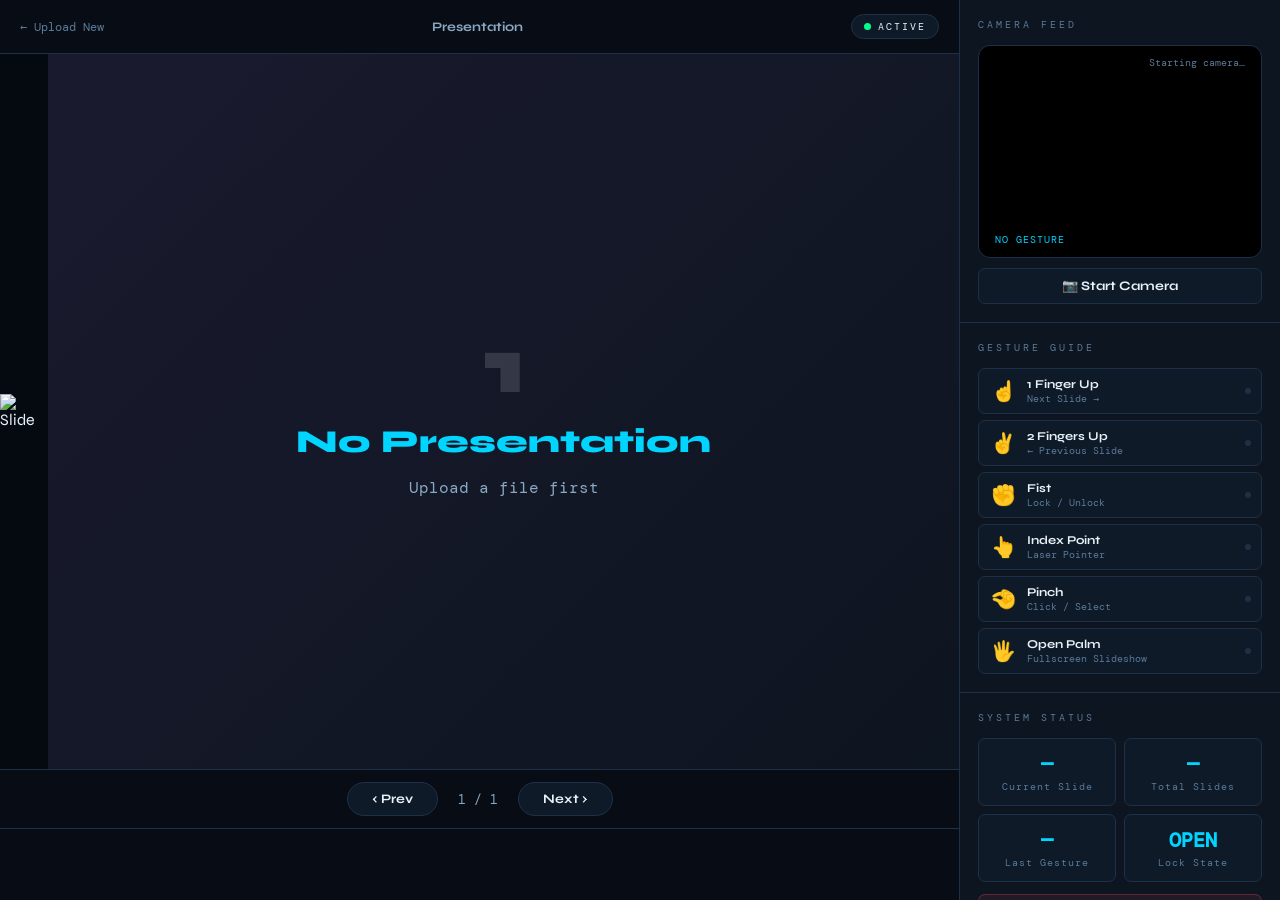
==== templates/viewer.html @ 9d8de514 "first commit" ====
<!DOCTYPE html>
<html lang="en">
<head>
  <meta charset="UTF-8"/>
  <meta name="viewport" content="width=device-width, initial-scale=1.0"/>
  <title>GestureSlide — Viewer</title>
  <link rel="preconnect" href="https://fonts.googleapis.com">
  <link href="https://fonts.googleapis.com/css2?family=Syne:wght@400;700;800&family=DM+Mono:wght@400;500&display=swap" rel="stylesheet">
  <link rel="stylesheet" href="/static/css/style.css">
</head>
<body class="viewer-body">

<div class="viewer-layout">

  <!-- ── LEFT: SLIDE DISPLAY ─────────────────────────── -->
  <div class="slide-panel">

    <div class="slide-topbar">
      <a href="/" class="back-btn">← Upload New</a>
      <div class="slide-title" id="presName">Presentation</div>
      <div class="status-badge" id="statusBadge">
        <span class="dot pulse green" id="statusDot"></span>
        <span id="statusText">ACTIVE</span>
      </div>
    </div>

    <!-- Main slide display -->
    <div class="slide-stage" id="slideStage">
      <img id="slideImg" src="" alt="Slide" draggable="false"/>
      <!-- Demo colored slide fallback -->
      <div id="slideFallback" class="slide-fallback" style="display:none">
        <div class="fallback-num" id="fallbackNum">1</div>
        <div class="fallback-title" id="fallbackTitle">Loading…</div>
        <div class="fallback-sub" id="fallbackSub"></div>
      </div>
      <!-- Laser pointer dot -->
      <div class="laser-dot" id="laserDot"></div>
      <!-- Lock overlay -->
      <div class="lock-overlay" id="lockOverlay" style="display:none">
        <div class="lock-icon">🔒</div>
        <div class="lock-text">SYSTEM LOCKED</div>
        <div class="lock-sub">Show a FIST gesture to unlock</div>
      </div>
    </div>

    <!-- Slide controls bar -->
    <div class="slide-controls">
      <button class="ctrl-btn" id="prevBtn" onclick="changeSlide('prev')">‹ Prev</button>
      <div class="slide-counter">
        <span id="curSlide">1</span> / <span id="totSlide">1</span>
      </div>
      <button class="ctrl-btn" id="nextBtn" onclick="changeSlide('next')">Next ›</button>
    </div>

    <!-- Thumbnail strip -->
    <div class="thumb-strip" id="thumbStrip"></div>
  </div>

  <!-- ── RIGHT: SIDEBAR ─────────────────────────── -->
  <div class="sidebar">

    <!-- Camera feed -->
    <div class="cam-section">
      <div class="sidebar-label">Camera Feed</div>
      <div class="cam-wrapper">
        <video id="camVideo" autoplay muted playsinline></video>
        <canvas id="camCanvas"></canvas>
        <div class="cam-overlay-label" id="gestureName">No gesture</div>
        <div class="cam-status" id="camStatus">Starting camera…</div>
      </div>
      <button class="btn-cam" id="camBtn" onclick="toggleCamera()">📷 Start Camera</button>
    </div>

    <!-- Gesture Guide -->
    <div class="guide-section">
      <div class="sidebar-label">Gesture Guide</div>
      <div class="gesture-list">
        <div class="gesture-row" id="g-next">
          <span class="g-icon">☝️</span>
          <div class="g-info">
            <div class="g-name">1 Finger Up</div>
            <div class="g-action">Next Slide →</div>
          </div>
          <div class="g-indicator" id="gi-next"></div>
        </div>
        <div class="gesture-row" id="g-prev">
          <span class="g-icon">✌️</span>
          <div class="g-info">
            <div class="g-name">2 Fingers Up</div>
            <div class="g-action">← Previous Slide</div>
          </div>
          <div class="g-indicator" id="gi-prev"></div>
        </div>
        <div class="gesture-row" id="g-fist">
          <span class="g-icon">✊</span>
          <div class="g-info">
            <div class="g-name">Fist</div>
            <div class="g-action">Lock / Unlock</div>
          </div>
          <div class="g-indicator" id="gi-fist"></div>
        </div>
        <div class="gesture-row" id="g-point">
          <span class="g-icon">👆</span>
          <div class="g-info">
            <div class="g-name">Index Point</div>
            <div class="g-action">Laser Pointer</div>
          </div>
          <div class="g-indicator" id="gi-point"></div>
        </div>
        <div class="gesture-row" id="g-pinch">
          <span class="g-icon">🤏</span>
          <div class="g-info">
            <div class="g-name">Pinch</div>
            <div class="g-action">Click / Select</div>
          </div>
          <div class="g-indicator" id="gi-pinch"></div>
        </div>
        <div class="gesture-row" id="g-palm">
          <span class="g-icon">🖐️</span>
          <div class="g-info">
            <div class="g-name">Open Palm</div>
            <div class="g-action">Fullscreen Slideshow</div>
          </div>
          <div class="g-indicator" id="gi-palm"></div>
        </div>
      </div>
    </div>

    <!-- System Status -->
    <div class="status-section">
      <div class="sidebar-label">System Status</div>
      <div class="status-grid">
        <div class="stat-box">
          <div class="stat-val" id="statSlide">—</div>
          <div class="stat-key">Current Slide</div>
        </div>
        <div class="stat-box">
          <div class="stat-val" id="statTotal">—</div>
          <div class="stat-key">Total Slides</div>
        </div>
        <div class="stat-box">
          <div class="stat-val" id="statGesture">—</div>
          <div class="stat-key">Last Gesture</div>
        </div>
        <div class="stat-box">
          <div class="stat-val" id="statLock">OPEN</div>
          <div class="stat-key">Lock State</div>
        </div>
      </div>
      <button class="btn-lock" onclick="toggleLock()">🔒 Toggle Lock</button>
    </div>

  </div>
</div>

<!-- MediaPipe CDN - pinned versions for reliability -->
<script src="https://cdn.jsdelivr.net/npm/@mediapipe/camera_utils@0.3/camera_utils.js" crossorigin="anonymous"></script>
<script src="https://cdn.jsdelivr.net/npm/@mediapipe/drawing_utils@0.3/drawing_utils.js" crossorigin="anonymous"></script>
<script src="https://cdn.jsdelivr.net/npm/@mediapipe/hands@0.4/hands.js" crossorigin="anonymous"></script>
<script src="/static/js/gesture.js"></script>
<script src="/static/js/viewer.js"></script>
</body>
</html>
---- static/css/style.css ----
/* ─── GestureSlide — Design System ─── */
@import url('https://fonts.googleapis.com/css2?family=Syne:wght@400;700;800&family=DM+Mono:wght@400;500&display=swap');

:root {
  --bg: #080c14;
  --bg2: #0d1520;
  --bg3: #111d2e;
  --border: #1e3048;
  --accent: #00d4ff;
  --accent2: #e94560;
  --accent3: #00ff88;
  --text: #e8f0f8;
  --text-dim: #5a7a99;
  --text-mid: #8aa8c4;
  --card: #0e1a28;
  --font-head: 'Syne', sans-serif;
  --font-mono: 'DM Mono', monospace;
  --radius: 12px;
  --radius-sm: 7px;
  --glow: 0 0 24px rgba(0,212,255,0.18);
}

*, *::before, *::after { box-sizing: border-box; margin: 0; padding: 0; }

body {
  background: var(--bg);
  color: var(--text);
  font-family: var(--font-head);
  min-height: 100vh;
  overflow-x: hidden;
}

/* ── Background Effects ── */
.bg-grid {
  position: fixed; inset: 0; z-index: 0;
  background-image:
    linear-gradient(rgba(0,212,255,0.04) 1px, transparent 1px),
    linear-gradient(90deg, rgba(0,212,255,0.04) 1px, transparent 1px);
  background-size: 48px 48px;
  pointer-events: none;
}
.bg-glow {
  position: fixed; top: -200px; left: 50%; transform: translateX(-50%);
  width: 800px; height: 400px;
  background: radial-gradient(ellipse, rgba(0,212,255,0.06) 0%, transparent 70%);
  pointer-events: none; z-index: 0;
}

/* ── UPLOAD PAGE ── */
.upload-page {
  position: relative; z-index: 1;
  max-width: 900px; margin: 0 auto;
  padding: 0 24px 80px;
}

.header {
  display: flex; align-items: center; justify-content: space-between;
  padding: 28px 0 40px;
}
.logo { display: flex; align-items: center; gap: 10px; }
.logo-icon { font-size: 22px; color: var(--accent); }
.logo-text { font-size: 20px; font-weight: 800; letter-spacing: -0.5px; }
.header-badge {
  display: flex; align-items: center; gap: 8px;
  background: var(--card); border: 1px solid var(--border);
  padding: 6px 14px; border-radius: 100px;
  font-family: var(--font-mono); font-size: 11px; color: var(--text-mid);
}

.dot { width: 7px; height: 7px; border-radius: 50%; display: inline-block; }
.dot.pulse { background: var(--accent3); animation: pulse 1.8s ease-in-out infinite; }
.dot.green  { background: var(--accent3); animation: pulse 1.8s ease-in-out infinite; }
@keyframes pulse {
  0%, 100% { opacity: 1; box-shadow: 0 0 0 0 rgba(0,255,136,0.4); }
  50% { opacity: 0.7; box-shadow: 0 0 0 5px rgba(0,255,136,0); }
}

/* Hero */
.hero { margin-bottom: 48px; }
.hero-label {
  font-family: var(--font-mono); font-size: 11px; letter-spacing: 3px;
  color: var(--accent); text-transform: uppercase; margin-bottom: 16px;
}
.hero-title {
  font-size: clamp(42px, 6vw, 68px); font-weight: 800; line-height: 1.05;
  letter-spacing: -2px; margin-bottom: 20px;
}
.hero-title .accent { color: var(--accent); }
.hero-sub { font-size: 16px; color: var(--text-mid); max-width: 500px; line-height: 1.6; font-weight: 400; }

/* Upload Card */
.upload-card {
  background: var(--card);
  border: 1px solid var(--border);
  border-radius: 20px;
  padding: 8px;
  margin-bottom: 56px;
  box-shadow: var(--glow);
}
.upload-zone {
  border: 2px dashed var(--border);
  border-radius: 14px;
  padding: 56px 40px;
  display: flex; flex-direction: column; align-items: center; gap: 10px;
  transition: all 0.2s;
  cursor: pointer;
}
.upload-zone:hover, .upload-zone.drag-over {
  border-color: var(--accent);
  background: rgba(0,212,255,0.04);
}
.upload-icon { font-size: 40px; margin-bottom: 8px; opacity: 0.5; }
.upload-title { font-size: 18px; font-weight: 700; }
.upload-sub { font-size: 13px; color: var(--text-dim); font-family: var(--font-mono); }
.upload-or { font-size: 12px; color: var(--text-dim); margin: 4px 0; }
.btn-upload {
  background: var(--accent); color: var(--bg); font-family: var(--font-head);
  font-size: 14px; font-weight: 700; padding: 12px 32px;
  border-radius: 100px; cursor: pointer; border: none;
  transition: all 0.2s; margin-top: 4px;
}
.btn-upload:hover { background: #00ecff; transform: translateY(-2px); box-shadow: 0 8px 24px rgba(0,212,255,0.3); }

/* Progress */
.upload-progress { padding: 40px; }
.progress-label { font-size: 16px; font-weight: 700; margin-bottom: 16px; }
.progress-bar-track {
  background: var(--border); border-radius: 100px; height: 6px; overflow: hidden;
}
.progress-bar-fill {
  height: 100%; background: linear-gradient(90deg, var(--accent), var(--accent3));
  border-radius: 100px; width: 0%; transition: width 0.3s;
}
.progress-sub { font-size: 12px; color: var(--text-dim); margin-top: 12px; font-family: var(--font-mono); }
.error-msg { color: var(--accent2); font-size: 13px; font-family: var(--font-mono); margin-top: 8px; }

/* Gesture Grid */
.section-label {
  font-family: var(--font-mono); font-size: 10px; letter-spacing: 3px;
  color: var(--text-dim); text-transform: uppercase; margin-bottom: 20px;
}
.gesture-grid {
  display: grid; grid-template-columns: repeat(auto-fill, minmax(220px, 1fr)); gap: 12px;
}
.gesture-chip {
  display: flex; align-items: center; gap: 14px;
  background: var(--card); border: 1px solid var(--border);
  border-radius: var(--radius); padding: 14px 18px;
  transition: all 0.2s;
}
.gesture-chip:hover { border-color: var(--accent); transform: translateY(-2px); }
.gesture-emoji { font-size: 26px; }
.gesture-name { font-size: 13px; font-weight: 700; }
.gesture-desc { font-size: 11px; color: var(--text-dim); font-family: var(--font-mono); margin-top: 2px; }


/* ═══════════════════════════════════════════
   VIEWER PAGE
═══════════════════════════════════════════ */
.viewer-body { overflow: hidden; height: 100vh; }

.viewer-layout {
  display: grid; grid-template-columns: 1fr 320px;
  height: 100vh; position: relative; z-index: 1;
}

/* Slide panel */
.slide-panel {
  display: flex; flex-direction: column;
  background: var(--bg); border-right: 1px solid var(--border);
  overflow: hidden;
}

.slide-topbar {
  display: flex; align-items: center; justify-content: space-between;
  padding: 14px 20px; border-bottom: 1px solid var(--border);
  flex-shrink: 0;
}
.back-btn {
  font-family: var(--font-mono); font-size: 12px; color: var(--text-dim);
  text-decoration: none; transition: color 0.2s;
}
.back-btn:hover { color: var(--accent); }
.slide-title { font-size: 13px; font-weight: 700; color: var(--text-mid); max-width: 300px; truncate: ellipsis; }
.status-badge {
  display: flex; align-items: center; gap: 7px;
  font-family: var(--font-mono); font-size: 10px; letter-spacing: 2px;
  background: var(--card); border: 1px solid var(--border);
  padding: 5px 12px; border-radius: 100px;
}

/* Slide Stage */
.slide-stage {
  flex: 1; position: relative;
  display: flex; align-items: center; justify-content: center;
  background: #050a10; overflow: hidden;
}
#slideImg {
  max-width: 100%; max-height: 100%;
  object-fit: contain; display: block;
  user-select: none;
  transition: opacity 0.25s;
}

/* Fallback colored slides */
.slide-fallback {
  width: 100%; height: 100%;
  display: flex; flex-direction: column;
  align-items: center; justify-content: center;
  background: linear-gradient(135deg, #0d1520, #1a2a40);
  gap: 16px; padding: 40px;
}
.fallback-num {
  font-size: 80px; font-weight: 800; opacity: 0.15; line-height: 1;
}
.fallback-title {
  font-size: 32px; font-weight: 800; text-align: center;
  color: var(--accent);
}
.fallback-sub {
  font-size: 16px; color: var(--text-mid); text-align: center;
  font-family: var(--font-mono);
}

/* Laser dot */
.laser-dot {
  position: absolute; width: 16px; height: 16px;
  border-radius: 50%; background: var(--accent2);
  box-shadow: 0 0 12px 4px rgba(233,69,96,0.6);
  pointer-events: none; opacity: 0;
  transform: translate(-50%, -50%);
  transition: opacity 0.15s;
}
.laser-dot.visible { opacity: 1; }

/* Lock overlay */
.lock-overlay {
  position: absolute; inset: 0;
  background: rgba(5,10,16,0.88);
  display: flex; flex-direction: column;
  align-items: center; justify-content: center; gap: 14px;
  backdrop-filter: blur(4px);
}
.lock-icon { font-size: 64px; }
.lock-text { font-size: 24px; font-weight: 800; color: var(--accent2); letter-spacing: 4px; }
.lock-sub { font-size: 13px; color: var(--text-mid); font-family: var(--font-mono); }

/* Slide controls */
.slide-controls {
  display: flex; align-items: center; justify-content: center; gap: 20px;
  padding: 12px; border-top: 1px solid var(--border); flex-shrink: 0;
}
.ctrl-btn {
  background: var(--card); border: 1px solid var(--border);
  color: var(--text); font-family: var(--font-head); font-size: 13px; font-weight: 700;
  padding: 8px 24px; border-radius: 100px; cursor: pointer;
  transition: all 0.15s;
}
.ctrl-btn:hover { border-color: var(--accent); color: var(--accent); }
.slide-counter { font-family: var(--font-mono); font-size: 13px; color: var(--text-mid); }

/* Thumbnail strip */
.thumb-strip {
  display: flex; gap: 8px; padding: 10px 16px;
  overflow-x: auto; border-top: 1px solid var(--border);
  flex-shrink: 0; min-height: 72px;
  scrollbar-width: thin; scrollbar-color: var(--border) transparent;
}
.thumb {
  flex-shrink: 0; width: 80px; height: 50px;
  border: 2px solid var(--border); border-radius: 5px;
  overflow: hidden; cursor: pointer; transition: border-color 0.15s;
  background: var(--bg2);
}
.thumb img { width: 100%; height: 100%; object-fit: cover; }
.thumb.active { border-color: var(--accent); }
.thumb-color {
  width: 100%; height: 100%;
  display: flex; align-items: center; justify-content: center;
  font-size: 11px; font-weight: 700; color: rgba(255,255,255,0.5);
}

/* ── SIDEBAR ── */
.sidebar {
  display: flex; flex-direction: column;
  background: var(--bg2); overflow-y: auto;
  scrollbar-width: thin;
}
.sidebar-label {
  font-family: var(--font-mono); font-size: 10px; letter-spacing: 3px;
  color: var(--text-dim); text-transform: uppercase; margin-bottom: 14px;
}

/* Camera section */
.cam-section { padding: 18px; border-bottom: 1px solid var(--border); }
.cam-wrapper {
  position: relative; width: 100%; aspect-ratio: 4/3;
  background: #000; border-radius: var(--radius); overflow: hidden;
  border: 1px solid var(--border); margin-bottom: 10px;
}
#camVideo { width: 100%; height: 100%; object-fit: cover; transform: scaleX(-1); }
#camCanvas {
  position: absolute; inset: 0; width: 100%; height: 100%;
  transform: scaleX(-1); pointer-events: none;
}
.cam-overlay-label {
  position: absolute; bottom: 8px; left: 8px;
  background: rgba(0,0,0,0.7); color: var(--accent);
  font-family: var(--font-mono); font-size: 10px; letter-spacing: 1px;
  padding: 3px 8px; border-radius: 4px; text-transform: uppercase;
}
.cam-status {
  position: absolute; top: 8px; right: 8px;
  font-family: var(--font-mono); font-size: 10px; color: var(--text-dim);
  background: rgba(0,0,0,0.6); padding: 2px 8px; border-radius: 4px;
}
.btn-cam {
  width: 100%; background: var(--card); border: 1px solid var(--border);
  color: var(--text); font-family: var(--font-head); font-size: 13px; font-weight: 700;
  padding: 9px; border-radius: var(--radius-sm); cursor: pointer; transition: all 0.15s;
}
.btn-cam:hover { border-color: var(--accent); color: var(--accent); }
.btn-cam.active { background: rgba(233,69,96,0.15); border-color: var(--accent2); color: var(--accent2); }

/* Gesture list */
.guide-section { padding: 18px; border-bottom: 1px solid var(--border); }
.gesture-list { display: flex; flex-direction: column; gap: 6px; }
.gesture-row {
  display: flex; align-items: center; gap: 10px;
  background: var(--card); border: 1px solid var(--border);
  border-radius: var(--radius-sm); padding: 8px 10px;
  transition: all 0.15s;
}
.gesture-row.active {
  border-color: var(--accent); background: rgba(0,212,255,0.08);
}
.g-icon { font-size: 20px; width: 28px; text-align: center; }
.g-info { flex: 1; }
.g-name { font-size: 12px; font-weight: 700; }
.g-action { font-size: 10px; color: var(--text-dim); font-family: var(--font-mono); margin-top: 1px; }
.g-indicator {
  width: 6px; height: 6px; border-radius: 50%;
  background: var(--border); transition: background 0.2s;
}
.gesture-row.active .g-indicator { background: var(--accent); box-shadow: 0 0 6px var(--accent); }

/* Status section */
.status-section { padding: 18px; }
.status-grid {
  display: grid; grid-template-columns: 1fr 1fr; gap: 8px; margin-bottom: 12px;
}
.stat-box {
  background: var(--card); border: 1px solid var(--border);
  border-radius: var(--radius-sm); padding: 12px;
  text-align: center;
}
.stat-val { font-size: 20px; font-weight: 800; color: var(--accent); font-family: var(--font-mono); }
.stat-key { font-size: 10px; color: var(--text-dim); font-family: var(--font-mono); margin-top: 3px; letter-spacing: 1px; }
.btn-lock {
  width: 100%; background: rgba(233,69,96,0.1); border: 1px solid rgba(233,69,96,0.3);
  color: var(--accent2); font-family: var(--font-head); font-size: 13px; font-weight: 700;
  padding: 9px; border-radius: var(--radius-sm); cursor: pointer; transition: all 0.15s;
}
.btn-lock:hover { background: rgba(233,69,96,0.2); }

/* Slide transition animation */
@keyframes slideIn {
  from { opacity: 0; transform: scale(0.97); }
  to   { opacity: 1; transform: scale(1); }
}
.slide-anim { animation: slideIn 0.25s ease forwards; }
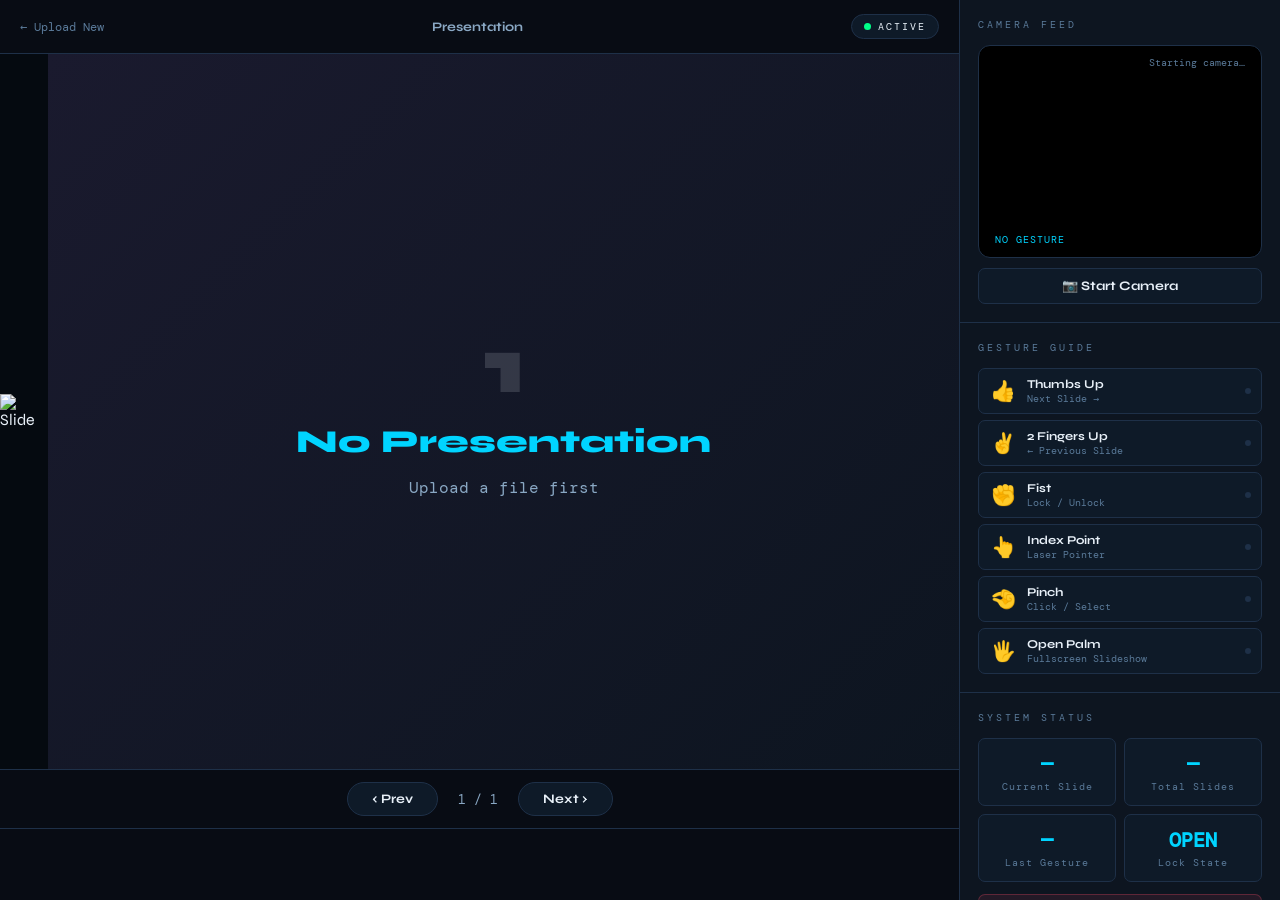
==== commit 133d3fc7: "Update gesture and viewer scripts, modify current slides, and adjust viewer template" ====
--- a/templates/viewer.html
+++ b/templates/viewer.html
@@ -76,9 +76,9 @@
       <div class="sidebar-label">Gesture Guide</div>
       <div class="gesture-list">
         <div class="gesture-row" id="g-next">
-          <span class="g-icon">☝️</span>
+          <span class="g-icon">👍</span>
           <div class="g-info">
-            <div class="g-name">1 Finger Up</div>
+            <div class="g-name">Thumbs Up</div>
             <div class="g-action">Next Slide →</div>
           </div>
           <div class="g-indicator" id="gi-next"></div>
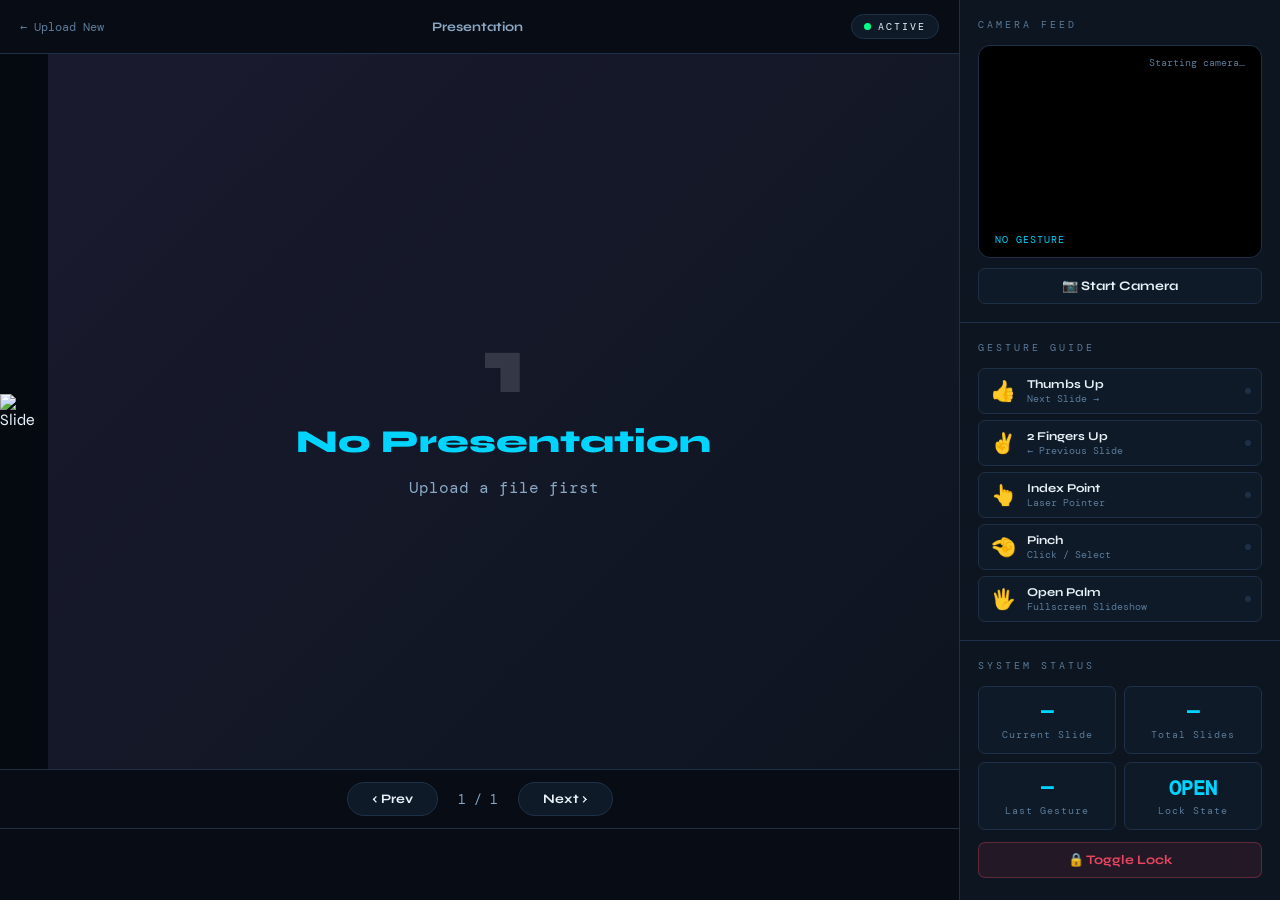
==== commit 3a74b180: "slide problem resolved" ====
--- a/templates/viewer.html
+++ b/templates/viewer.html
@@ -39,7 +39,7 @@
       <div class="lock-overlay" id="lockOverlay" style="display:none">
         <div class="lock-icon">🔒</div>
         <div class="lock-text">SYSTEM LOCKED</div>
-        <div class="lock-sub">Show a FIST gesture to unlock</div>
+        <div class="lock-sub">Use the Toggle Lock button to unlock</div>
       </div>
     </div>
 
@@ -90,14 +90,6 @@
             <div class="g-action">← Previous Slide</div>
           </div>
           <div class="g-indicator" id="gi-prev"></div>
-        </div>
-        <div class="gesture-row" id="g-fist">
-          <span class="g-icon">✊</span>
-          <div class="g-info">
-            <div class="g-name">Fist</div>
-            <div class="g-action">Lock / Unlock</div>
-          </div>
-          <div class="g-indicator" id="gi-fist"></div>
         </div>
         <div class="gesture-row" id="g-point">
           <span class="g-icon">👆</span>
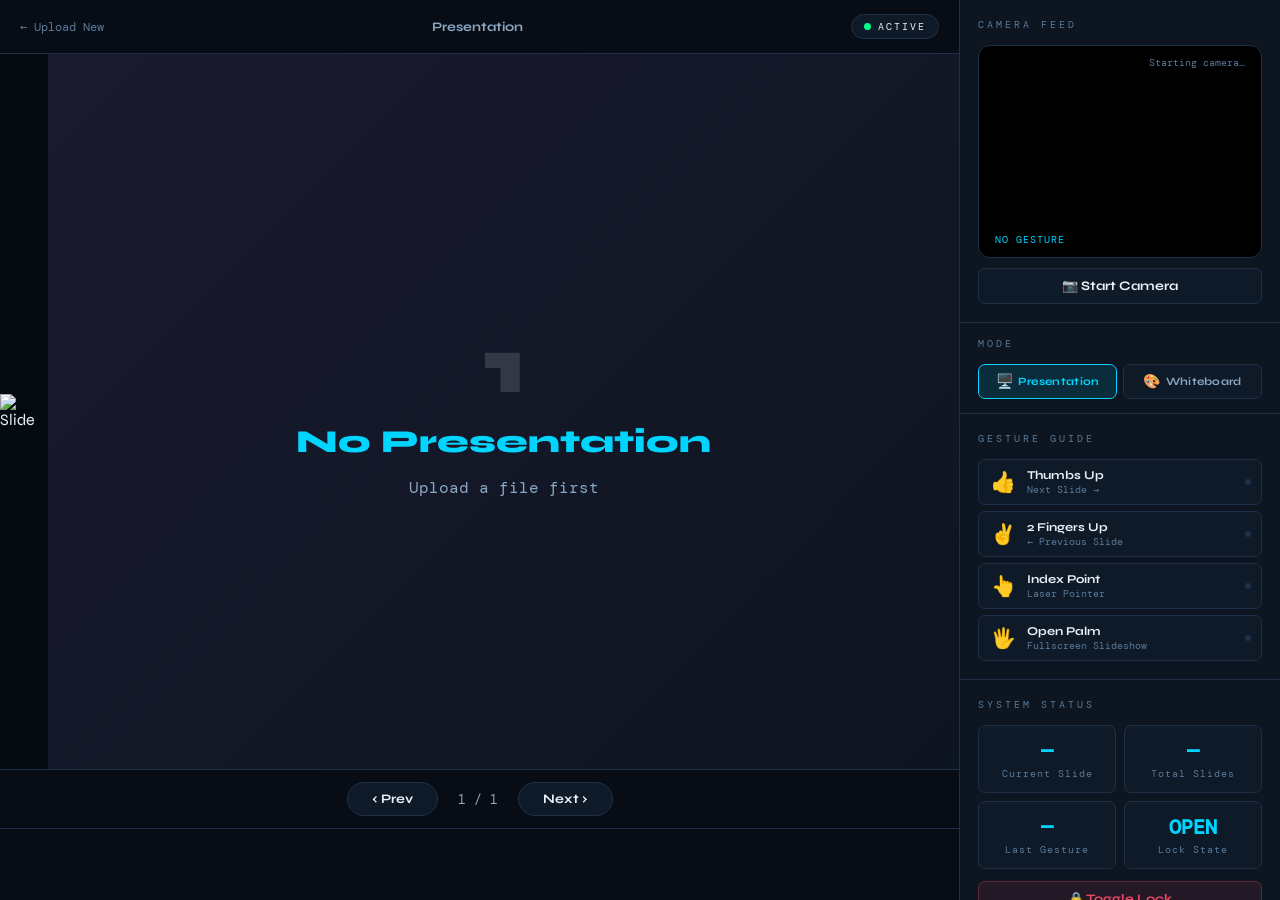
==== commit 4211ffcc: "Update gesture logic and UI files" ====
--- a/templates/viewer.html
+++ b/templates/viewer.html
@@ -8,7 +8,7 @@
   <link href="https://fonts.googleapis.com/css2?family=Syne:wght@400;700;800&family=DM+Mono:wght@400;500&display=swap" rel="stylesheet">
   <link rel="stylesheet" href="/static/css/style.css">
 </head>
-<body class="viewer-body">
+<body class="viewer-body mode-presentation">
 
 <div class="viewer-layout">
 
@@ -35,6 +35,8 @@
       </div>
       <!-- Laser pointer dot -->
       <div class="laser-dot" id="laserDot"></div>
+      <!-- Whiteboard canvas overlay -->
+      <canvas id="whiteboardCanvas" class="whiteboard-layer"></canvas>
       <!-- Lock overlay -->
       <div class="lock-overlay" id="lockOverlay" style="display:none">
         <div class="lock-icon">🔒</div>
@@ -71,6 +73,19 @@
       <button class="btn-cam" id="camBtn" onclick="toggleCamera()">📷 Start Camera</button>
     </div>
 
+    <!-- Mode Toggle -->
+    <div class="mode-section">
+      <div class="sidebar-label">Mode</div>
+      <div class="mode-toggle-wrap">
+        <button class="mode-btn active" id="modePresentBtn" onclick="switchMode('presentation')">
+          <span class="mode-icon">🖥️</span> Presentation
+        </button>
+        <button class="mode-btn" id="modeWhiteboardBtn" onclick="switchMode('whiteboard')">
+          <span class="mode-icon">🎨</span> Whiteboard
+        </button>
+      </div>
+    </div>
+
     <!-- Gesture Guide -->
     <div class="guide-section">
       <div class="sidebar-label">Gesture Guide</div>
@@ -99,14 +114,7 @@
           </div>
           <div class="g-indicator" id="gi-point"></div>
         </div>
-        <div class="gesture-row" id="g-pinch">
-          <span class="g-icon">🤏</span>
-          <div class="g-info">
-            <div class="g-name">Pinch</div>
-            <div class="g-action">Click / Select</div>
-          </div>
-          <div class="g-indicator" id="gi-pinch"></div>
-        </div>
+
         <div class="gesture-row" id="g-palm">
           <span class="g-icon">🖐️</span>
           <div class="g-info">
@@ -114,6 +122,47 @@
             <div class="g-action">Fullscreen Slideshow</div>
           </div>
           <div class="g-indicator" id="gi-palm"></div>
+        </div>
+      </div>
+    </div>
+
+    <!-- Whiteboard Gesture Guide (hidden initially) -->
+    <div class="guide-section whiteboard-guide" id="whiteboardGuide" style="display:none">
+      <div class="sidebar-label">Whiteboard Gestures</div>
+      <div class="gesture-list">
+        <div class="gesture-row" id="g-draw">
+          <span class="g-icon">✌️</span>
+          <div class="g-info">
+            <div class="g-name">Fingers Joined</div>
+            <div class="g-action">Draw on Canvas</div>
+          </div>
+          <div class="g-indicator" id="gi-draw"></div>
+        </div>
+        <div class="gesture-row" id="g-rock">
+          <span class="g-icon">🤘</span>
+          <div class="g-info">
+            <div class="g-name">Rock Sign (Hold)</div>
+            <div class="g-action">Clear All Drawings</div>
+          </div>
+          <div class="g-indicator" id="gi-rock"></div>
+        </div>
+
+      </div>
+      <!-- Color Picker -->
+      <div class="wb-tools">
+        <div class="sidebar-label" style="margin-top:14px">Pen Color</div>
+        <div class="color-picker">
+          <button class="color-dot active" data-color="#00d4ff" style="background:#00d4ff" onclick="setWBColor(this,'#00d4ff')"></button>
+          <button class="color-dot" data-color="#e94560" style="background:#e94560" onclick="setWBColor(this,'#e94560')"></button>
+          <button class="color-dot" data-color="#00ff88" style="background:#00ff88" onclick="setWBColor(this,'#00ff88')"></button>
+          <button class="color-dot" data-color="#ffaa00" style="background:#ffaa00" onclick="setWBColor(this,'#ffaa00')"></button>
+          <button class="color-dot" data-color="#ffffff" style="background:#ffffff" onclick="setWBColor(this,'#ffffff')"></button>
+        </div>
+        <div class="wb-actions">
+          <button class="wb-action-btn" onclick="wbUndo()">↩ Undo</button>
+          <button class="wb-action-btn" onclick="wbRedo()">↪ Redo</button>
+          <button class="wb-action-btn danger" onclick="wbClear()">🗑 Clear</button>
+          <button class="wb-action-btn" onclick="wbSave()">💾 Save</button>
         </div>
       </div>
     </div>
@@ -150,6 +199,7 @@
 <script src="https://cdn.jsdelivr.net/npm/@mediapipe/drawing_utils@0.3/drawing_utils.js" crossorigin="anonymous"></script>
 <script src="https://cdn.jsdelivr.net/npm/@mediapipe/hands@0.4/hands.js" crossorigin="anonymous"></script>
 <script src="/static/js/gesture.js"></script>
+<script src="/static/js/whiteboard.js"></script>
 <script src="/static/js/viewer.js"></script>
 </body>
 </html>
--- a/static/css/style.css
+++ b/static/css/style.css
@@ -181,7 +181,7 @@
   text-decoration: none; transition: color 0.2s;
 }
 .back-btn:hover { color: var(--accent); }
-.slide-title { font-size: 13px; font-weight: 700; color: var(--text-mid); max-width: 300px; truncate: ellipsis; }
+.slide-title { font-size: 13px; font-weight: 700; color: var(--text-mid); max-width: 300px; overflow: hidden; text-overflow: ellipsis; white-space: nowrap; }
 .status-badge {
   display: flex; align-items: center; gap: 7px;
   font-family: var(--font-mono); font-size: 10px; letter-spacing: 2px;
@@ -369,3 +369,118 @@
   to   { opacity: 1; transform: scale(1); }
 }
 .slide-anim { animation: slideIn 0.25s ease forwards; }
+
+/* ── WHITEBOARD STYLES ── */
+
+/* Full-stage canvas overlay */
+.whiteboard-layer {
+  position: absolute; inset: 0;
+  width: 100%; height: 100%;
+  z-index: 10;
+  pointer-events: none;
+  opacity: 1;
+  transition: opacity 0.15s;
+}
+
+/* Hide whiteboard canvas when in presentation mode */
+body.mode-presentation .whiteboard-layer {
+  display: none;
+}
+body.mode-whiteboard .whiteboard-layer {
+  display: block;
+}
+
+/* Mode toggle section */
+.mode-section {
+  padding: 14px 18px;
+  border-bottom: 1px solid var(--border);
+}
+.mode-toggle-wrap {
+  display: grid; grid-template-columns: 1fr 1fr; gap: 6px;
+}
+.mode-btn {
+  background: var(--card); border: 1px solid var(--border);
+  color: var(--text-mid); font-family: var(--font-head);
+  font-size: 11px; font-weight: 700; padding: 8px 6px;
+  border-radius: var(--radius-sm); cursor: pointer;
+  transition: all 0.2s; display: flex; align-items: center;
+  justify-content: center; gap: 5px; letter-spacing: 0.3px;
+}
+.mode-btn:hover {
+  border-color: var(--accent); color: var(--accent);
+}
+.mode-btn.active {
+  background: rgba(0,212,255,0.12);
+  border-color: var(--accent);
+  color: var(--accent);
+}
+.mode-btn.active.wb {
+  background: rgba(233,69,96,0.12);
+  border-color: var(--accent2);
+  color: var(--accent2);
+}
+.mode-icon { font-size: 14px; }
+
+/* Whiteboard guide section */
+.whiteboard-guide { border-top: 1px solid var(--border); }
+
+/* Color picker */
+.wb-tools { margin-top: 4px; }
+.color-picker {
+  display: flex; gap: 8px; flex-wrap: wrap; margin-bottom: 10px;
+}
+.color-dot {
+  width: 26px; height: 26px; border-radius: 50%;
+  border: 2px solid transparent; cursor: pointer;
+  transition: all 0.15s; padding: 0;
+  box-shadow: 0 2px 6px rgba(0,0,0,0.3);
+}
+.color-dot:hover { transform: scale(1.18); }
+.color-dot.active {
+  border-color: #fff;
+  box-shadow: 0 0 0 3px rgba(255,255,255,0.25), 0 2px 6px rgba(0,0,0,0.3);
+  transform: scale(1.1);
+}
+
+/* Whiteboard action buttons */
+.wb-actions {
+  display: grid; grid-template-columns: 1fr 1fr; gap: 5px;
+}
+.wb-action-btn {
+  background: var(--card); border: 1px solid var(--border);
+  color: var(--text-mid); font-family: var(--font-head);
+  font-size: 11px; font-weight: 700; padding: 7px 4px;
+  border-radius: var(--radius-sm); cursor: pointer;
+  transition: all 0.15s; text-align: center;
+}
+.wb-action-btn:hover {
+  border-color: var(--accent); color: var(--accent);
+}
+.wb-action-btn.danger {
+  border-color: rgba(233,69,96,0.3); color: var(--accent2);
+}
+.wb-action-btn.danger:hover {
+  background: rgba(233,69,96,0.15);
+}
+
+/* Eraser cursor indicator in camera overlay */
+.cam-overlay-label.erasing {
+  background: rgba(233,69,96,0.75);
+  color: #fff;
+}
+
+/* Palm-hold progress ring on gesture row */
+@keyframes palmHoldPulse {
+  0%,100% { box-shadow: 0 0 0 0 rgba(0,212,255,0.5); }
+  50%      { box-shadow: 0 0 0 6px rgba(0,212,255,0); }
+}
+.gesture-row.active .g-indicator {
+  animation: palmHoldPulse 0.6s ease infinite;
+}
+
+/* Whiteboard mode body indicator */
+body.mode-whiteboard .slide-topbar {
+  background: linear-gradient(90deg, rgba(233,69,96,0.06), transparent);
+  border-bottom-color: rgba(233,69,96,0.3);
+}
+
